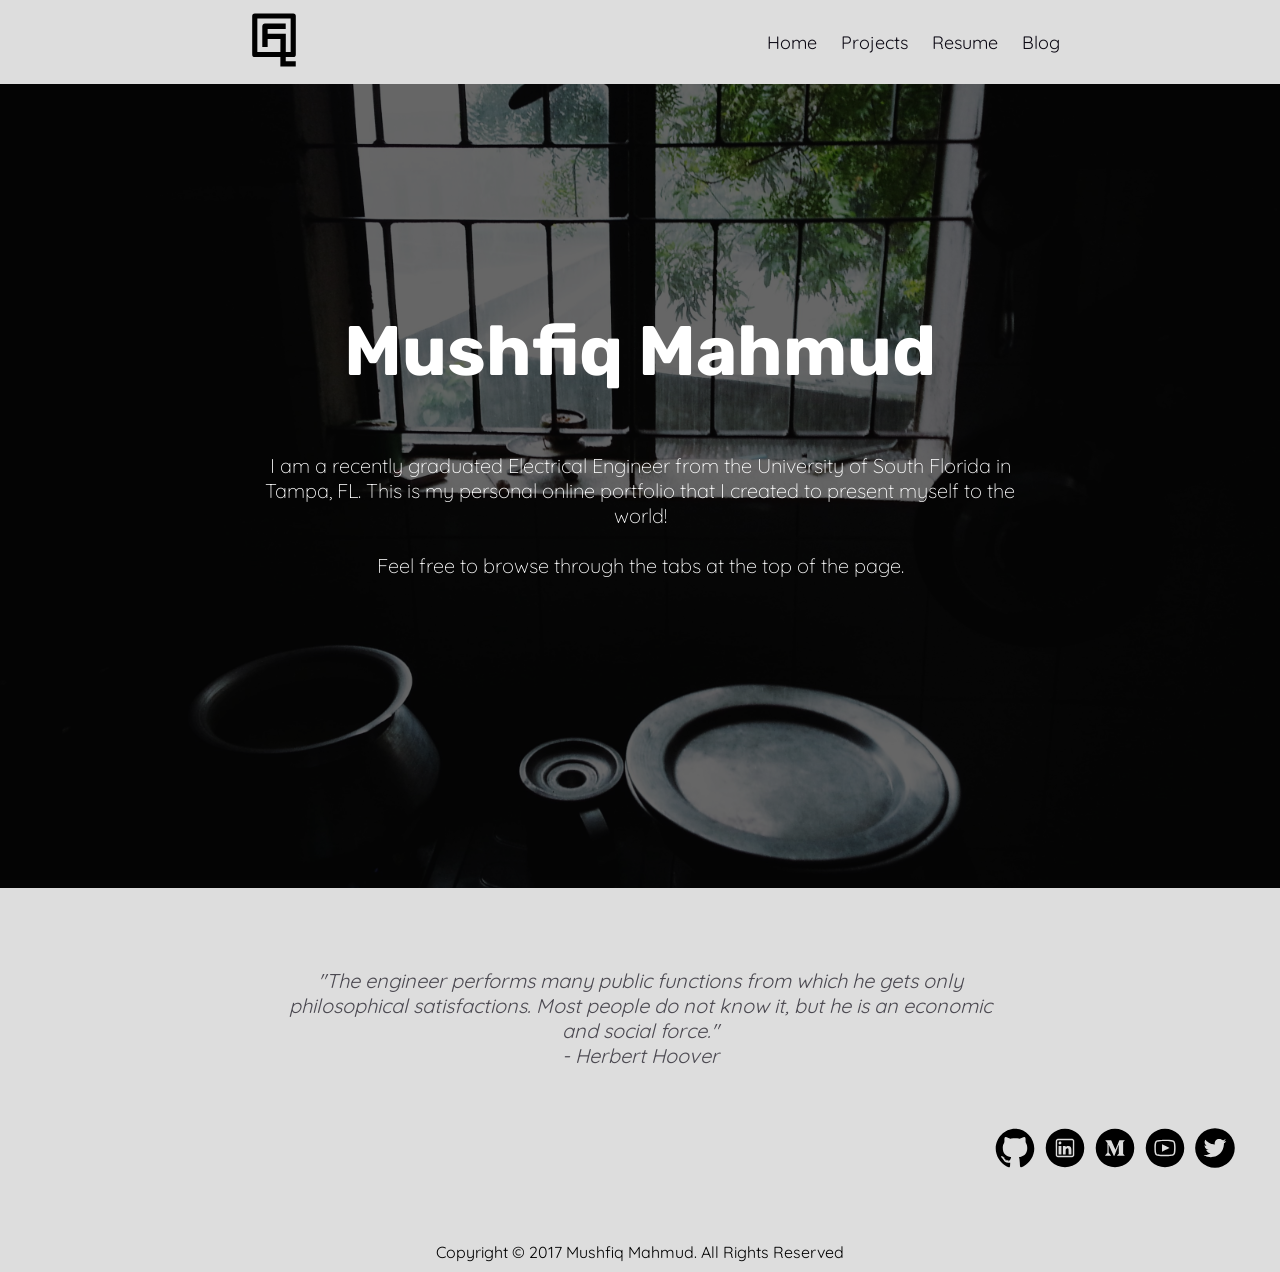
==== index.html @ 52756ce7 "Initial Commit" ====
<!DOCTYPE html>

<html>
<head>
	<title>Mushfiq | My Portfolio</title>
	<link rel="shortcut icon" href="./images/logo.ico">
	<link rel="stylesheet" type="text/css" href="style_headfoot.css">
	<link rel="stylesheet" type="text/css" href="style_index.css">
	<script src="example_carousel.js"></script>
	<!--[if IE]>
		<link rel="stylesheet" type="text/css" href="style_landing_ie.css" />
	<![endif]-->
	<link href="https://fonts.googleapis.com/css?family=Bungee|Bungee+Hairline|Quicksand:300,400|Rubik:900" rel="stylesheet">
	<meta name="viewport" content="width=device-width, initial-scale=1">
</head>
<body>
	<div class="parallax">
		<nav class="nav">
    	<div class="nav-left">
      	<img src="./images/logo.svg" width="80" height="80">
    	</div>
    	<div class="nav-right">
      	<ul>
        	<li><a href="index.html">Home</a></li>
        	<li><a href="projects.html">Projects</a></li>
					<li><a href="resume.html">Resume</a></li>
					<li><a href="https://medium.com/@mushfiq8194" target="_blank">Blog</a></li>
      	</ul>
    	</div>
		</nav>

		<div class="main">
			<div class="title">
				<h1>Mushfiq Mahmud</h1>
				<h2>
					<!-- Carousel code by  Gregory Schier https://codepen.io/gschier/pen/jkivt -->
					<span
						class="txt-rotate"
					  data-period="2000"
					  data-rotate='[ "ELECTRICAL ENGINEER", "PROGRAMMER", "WEB DEVELOPER", "DESIGN ENTHUSIAST", "GUITAR PLAYER" ]'>
					</span>
				</h2>
				<p>I am a recently graduated Electrical Engineer from the University of South Florida in Tampa, FL.
				This is my personal online portfolio that I created to present myself to the world!<br /><br/>Feel free to browse through the tabs at the top of the page.</p>
			</div>
		</div>

		<div class="footer">
			<div class="quote">
				<script>
					function text() {};
					text = new text();
					number = 0;

					text[number++] = "&quot;Everything should be as simple as it is, but not simpler.&quot;<br/> - Albert Einstein"
					text[number++] = "&quot;A good engineer does not know everything. He knows how to find it out.&quot;<br/> - Dr. J Celentano, Tunnel Engineer Guru"
					text[number++] = "&quot;The concern for man and his destiny must always be the chief interest of all technical effort. Never forget it among your diagrams and equations.&quot;<br/> - Albert Einstein"
					text[number++] = "&quot;The engineer performs many public functions from which he gets only philosophical satisfactions. Most people do not know it, but he is an economic and social force.&quot;<br/> - Herbert Hoover"
					text[number++] = "&quot;I am and ever will be a white-socks, pocket-protector nerdy engineer. Born under the second law of thermodynamics, steeped in the steam tables, in love with free-body diagrams, transformed by Laplace and propelled by compressible flow.&quot;<br/> - Neil Armstrong"

					increment = Math.floor(Math.random() * number);
					document.write(text[increment]);
				</script>
			</div>

			<div>
				<a class="contact" href="https://twitter.com/Mushfiq814" target="_blank"><img src="./images/Contact/twitter.svg" width="40" height="40"></a>
				<a class="contact" href="https://www.youtube.com/channel/UCIpMa1TIioqIYe2RSPTgsTA?view_as=subscriber" target="_blank"><img src="./images/Contact/youtube.svg" width="40" height="40"></a>
				<a class="contact" href="https://medium.com/@mushfiq8194"	target="_blank"><img src="./images/Contact/medium.svg" width="40" height="40"></a>
				<a class="contact" href="https://www.linkedin.com/in/mushfiq-mahmud/"	target="_blank"><img src="./images/Contact/linkedin.svg" width="40" height="40"></a>
				<a class="contact" href="https://github.com/mushfiq814"	target="_blank"><img src="./images/Contact/GitHub.svg" width="40" height="40"></a>
			</div>
		</div>
	</div>
	<p style = "text-align: center; padding: 10px">Copyright &#169; 2017 Mushfiq Mahmud. All Rights Reserved</p>
</body>
</html>
---- style_headfoot.css ----
* {
	margin: 0;
	padding: 0;
	font-family: "Quicksand", serif;
	box-sizing: border-box;
	--hf-color: #DDD; /*rgb(231, 223, 221)*/
	--body-color: #DDD; /*rgb(231, 223, 221)*/
	--hf-fontcolor: #0E0B16;
}

body {
	background-color: var(--body-color);
}

.parallax {
	width: 100%;
	height: 100%;
	display: inline-block;
	background-image: url("./images/main.jpg");
	background-color: #666;
	background-blend-mode: multiply;
	background-attachment: fixed;
	background-position: center;
	background-repeat: no-repeat;
	background-size: cover;
}

a:link {
	color: var(--hf-fontcolor);
	text-decoration: none;
}

a:hover {
  color: var(--hf-fontcolor);
	text-decoration: underline;
}

a:visited {
  color: var(--hf-fontcolor);
	text-decoration: none;
}

nav {
	height: auto;
	width: 100%;
	display: flex;
	flex-flow: row wrap;
	align-items: center;
	justify-content: space-around;
	background-color: var(--hf-color);
	position: fixed;
	z-index: 1;
}

.nav-left {
	width: 10%;
	text-align: center;
	margin: 0 auto;
}

.nav-left img{
	padding: 10px;
	width: 80px;
	height: auto;
}

.nav-right {
	height: auto;
	color: var(--hf-fontcolor);
	text-align: center;
	margin: 0 auto;
}

.nav-right li {
	display: inline-block;
	color: var(--hf-fontcolor);
	font-size: 18px;
	width: auto;
	height: 100%;
	padding: 10px;
}


/*footer styles*/
.footer{
	height: auto;
	width: 100%;
	color: var(--hf-fontcolor);
	background-color: var(--hf-color);
	padding: 40px 40px;
	display: inline-block;
}

.quote {
	width: 60%;
	margin: 0 auto;
	padding: 40px 0;
	text-align: center;
	font-size: 20px;
	opacity: 0.7;
	font-style: italic;
}

.contact {
	filter: brightness(0.0);
	width: auto;
	padding: 20px 5px;
	float: right;
}

.contact:hover {
	filter: brightness(1.0);
}

@media only screen and (max-width: 425px) {
	.nav-left img{
		width: 90%;
		padding:5px 5px 0 5px;
	}

	.nav-right li {
		font-size: 14px;
		padding: 5px;
	}
}
---- style_index.css ----
body {
	background-color: var(--body-color);
}

.title {
	width: 100%;
	height: 100%;
	color: #FFF;
	text-align: center;
	padding: 10px 0px;
}

.title h1 {
	font-family: 'Rubik', sans-serif;
	font-size: 70px;
	padding: 300px 10px 20px 10px;
}

.title h2 {
	font-family: "Bungee Hairline";
	padding: 10px 0;
}

.wrap {
	font-family: "Bungee Hairline";
	padding: 10px 0;
}

.title p {
	font-size: 20px;
	font-weight: 300;
	width: 60%;
	padding: 20px 0 300px 0;
	margin: 0 auto;
}

@-moz-document url-prefix() {
	.title h2 {
		font-family: "Bungee", cursive;
		letter-spacing: 5px;
	}

	.wrap {
		font-family: "Bungee", cursive;
		letter-spacing: 5px;
	}

	.title p {
		font-weight: 500;
	}
}
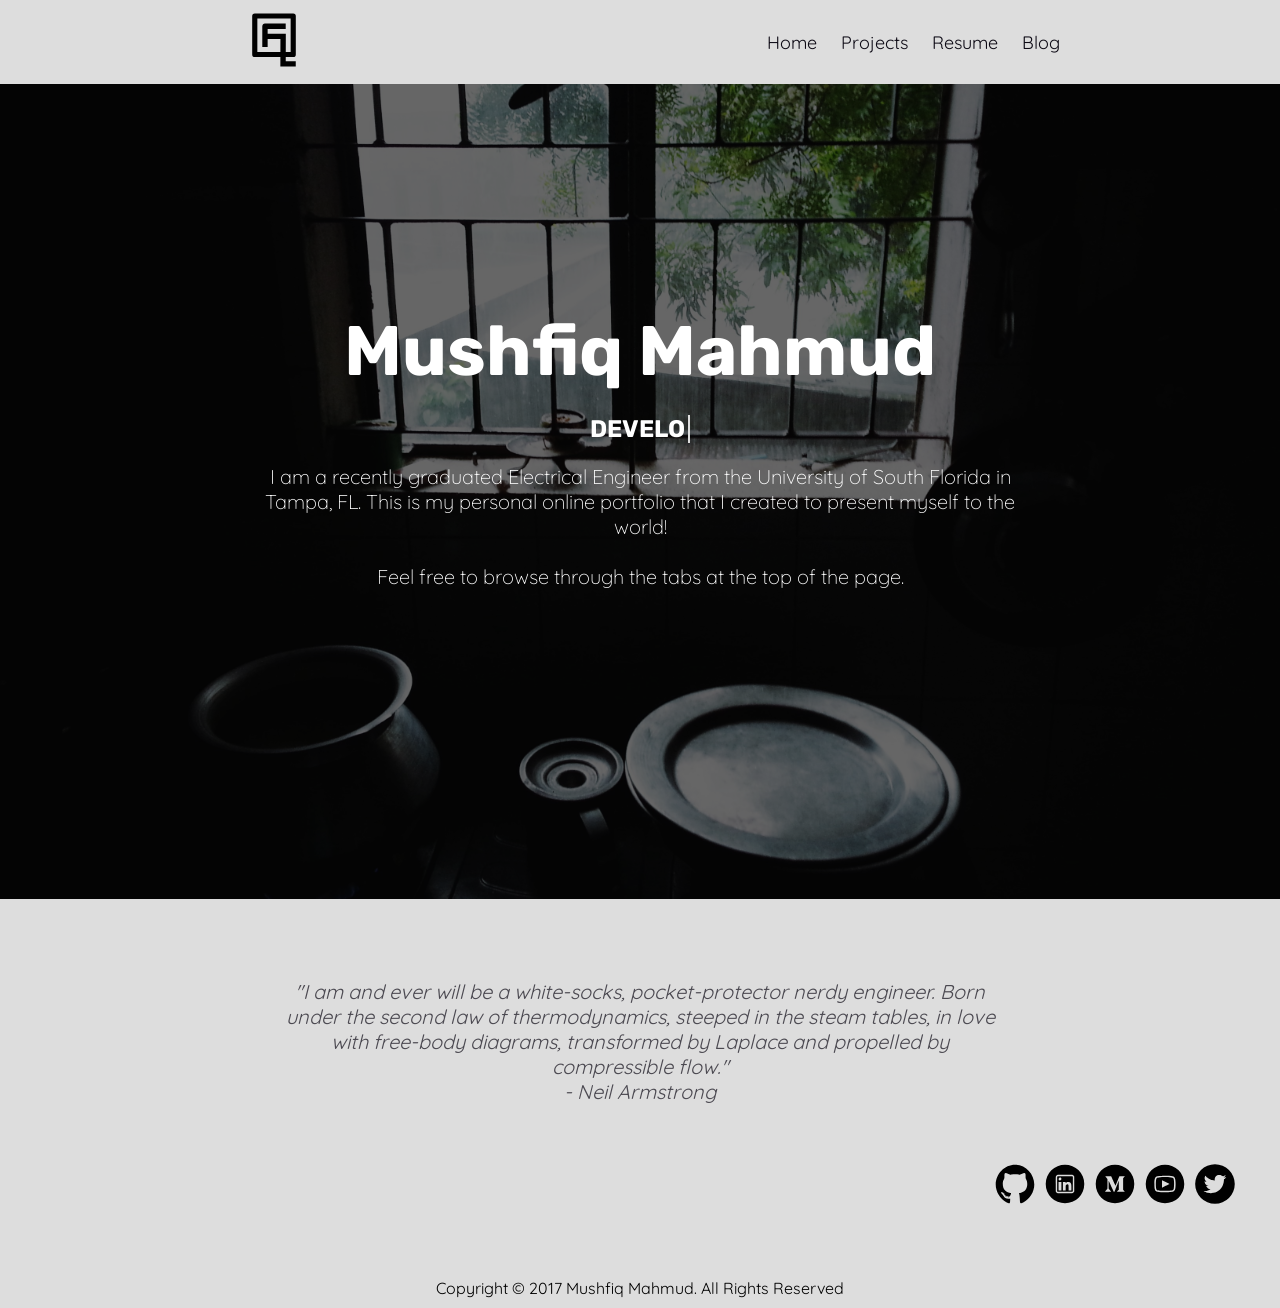
==== commit b9ec0122: "Added Typewriter effect" ====
--- a/index.html
+++ b/index.html
@@ -6,7 +6,6 @@
 	<link rel="shortcut icon" href="./images/logo.ico">
 	<link rel="stylesheet" type="text/css" href="style_headfoot.css">
 	<link rel="stylesheet" type="text/css" href="style_index.css">
-	<script src="example_carousel.js"></script>
 	<!--[if IE]>
 		<link rel="stylesheet" type="text/css" href="style_landing_ie.css" />
 	<![endif]-->
@@ -31,15 +30,10 @@
 
 		<div class="main">
 			<div class="title">
-				<h1>Mushfiq Mahmud</h1>
-				<h2>
-					<!-- Carousel code by  Gregory Schier https://codepen.io/gschier/pen/jkivt -->
-					<span
-						class="txt-rotate"
-					  data-period="2000"
-					  data-rotate='[ "ELECTRICAL ENGINEER", "PROGRAMMER", "WEB DEVELOPER", "DESIGN ENTHUSIAST", "GUITAR PLAYER" ]'>
-					</span>
-				</h2>
+        <h1>Mushfiq Mahmud</h1>
+        <h2>
+          <span class="spanWord" data-wait="3000" data-words='["DEVELOPER","PROGRAMMER","ELECTRICAL ENGINEER","TUTOR","MUSICIAN"]'></span>
+        </h2>
 				<p>I am a recently graduated Electrical Engineer from the University of South Florida in Tampa, FL.
 				This is my personal online portfolio that I created to present myself to the world!<br /><br/>Feel free to browse through the tabs at the top of the page.</p>
 			</div>
@@ -72,6 +66,9 @@
 			</div>
 		</div>
 	</div>
-	<p style = "text-align: center; padding: 10px">Copyright &#169; 2017 Mushfiq Mahmud. All Rights Reserved</p>
+  <p style = "text-align: center; padding: 10px">Copyright &#169; 2017 Mushfiq Mahmud. All Rights Reserved</p>
+  
+  <script src="typeWriter.js"></script>
+
 </body>
 </html>
--- a/style_index.css
+++ b/style_index.css
@@ -17,8 +17,7 @@
 }
 
 .title h2 {
-	font-family: "Bungee Hairline";
-	padding: 10px 0;
+  font-family: "Bungee Hairline";
 }
 
 .wrap {
@@ -32,6 +31,12 @@
 	width: 60%;
 	padding: 20px 0 300px 0;
 	margin: 0 auto;
+}
+
+.spanWord > .txt {
+  font-family: 'Rubik';
+  padding-right: 3px;
+  border-right: 2px solid #ddd;
 }
 
 @-moz-document url-prefix() {
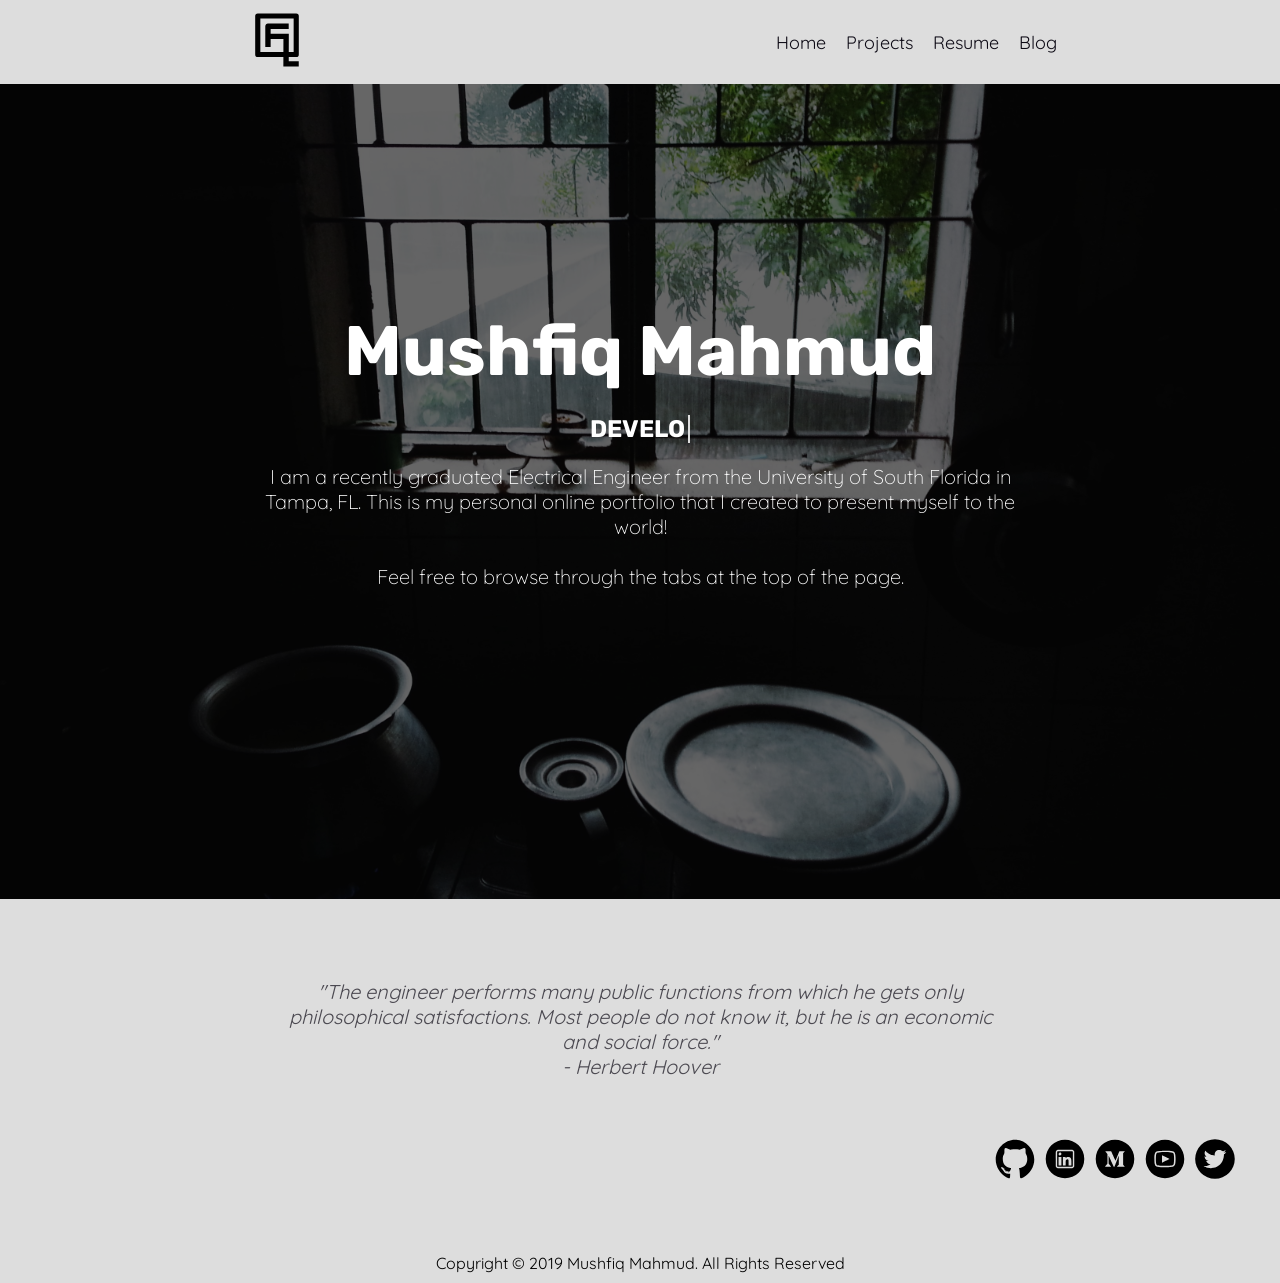
==== commit ab4f4d98: "updated links" ====
--- a/index.html
+++ b/index.html
@@ -3,30 +3,15 @@
 <html>
 <head>
 	<title>Mushfiq | My Portfolio</title>
-	<link rel="shortcut icon" href="./images/logo.ico">
-	<link rel="stylesheet" type="text/css" href="style_headfoot.css">
-	<link rel="stylesheet" type="text/css" href="style_index.css">
-	<!--[if IE]>
-		<link rel="stylesheet" type="text/css" href="style_landing_ie.css" />
-	<![endif]-->
+	<link rel="shortcut icon" href="/assets/images/logo/logo.ico">
+	<link rel="stylesheet" type="text/css" href="/style/style_headfoot.css">
+	<link rel="stylesheet" type="text/css" href="/style/style_index.css">
 	<link href="https://fonts.googleapis.com/css?family=Bungee|Bungee+Hairline|Quicksand:300,400|Rubik:900" rel="stylesheet">
 	<meta name="viewport" content="width=device-width, initial-scale=1">
 </head>
 <body>
 	<div class="parallax">
-		<nav class="nav">
-    	<div class="nav-left">
-      	<img src="./images/logo.svg" width="80" height="80">
-    	</div>
-    	<div class="nav-right">
-      	<ul>
-        	<li><a href="index.html">Home</a></li>
-        	<li><a href="projects.html">Projects</a></li>
-					<li><a href="resume.html">Resume</a></li>
-					<li><a href="https://medium.com/@mushfiq8194" target="_blank">Blog</a></li>
-      	</ul>
-    	</div>
-		</nav>
+		<nav class="nav" id="nav"></nav>
 
 		<div class="main">
 			<div class="title">
@@ -35,40 +20,24 @@
           <span class="spanWord" data-wait="3000" data-words='["DEVELOPER","PROGRAMMER","ELECTRICAL ENGINEER","TUTOR","MUSICIAN"]'></span>
         </h2>
 				<p>I am a recently graduated Electrical Engineer from the University of South Florida in Tampa, FL.
-				This is my personal online portfolio that I created to present myself to the world!<br /><br/>Feel free to browse through the tabs at the top of the page.</p>
+        This is my personal online portfolio that I created to present myself to the world!
+        <br/><br/>
+        Feel free to browse through the tabs at the top of the page.</p>
 			</div>
-		</div>
+    </div>
 
 		<div class="footer">
-			<div class="quote">
-				<script>
-					function text() {};
-					text = new text();
-					number = 0;
-
-					text[number++] = "&quot;Everything should be as simple as it is, but not simpler.&quot;<br/> - Albert Einstein"
-					text[number++] = "&quot;A good engineer does not know everything. He knows how to find it out.&quot;<br/> - Dr. J Celentano, Tunnel Engineer Guru"
-					text[number++] = "&quot;The concern for man and his destiny must always be the chief interest of all technical effort. Never forget it among your diagrams and equations.&quot;<br/> - Albert Einstein"
-					text[number++] = "&quot;The engineer performs many public functions from which he gets only philosophical satisfactions. Most people do not know it, but he is an economic and social force.&quot;<br/> - Herbert Hoover"
-					text[number++] = "&quot;I am and ever will be a white-socks, pocket-protector nerdy engineer. Born under the second law of thermodynamics, steeped in the steam tables, in love with free-body diagrams, transformed by Laplace and propelled by compressible flow.&quot;<br/> - Neil Armstrong"
-
-					increment = Math.floor(Math.random() * number);
-					document.write(text[increment]);
-				</script>
-			</div>
-
-			<div>
-				<a class="contact" href="https://twitter.com/Mushfiq814" target="_blank"><img src="./images/Contact/twitter.svg" width="40" height="40"></a>
-				<a class="contact" href="https://www.youtube.com/channel/UCIpMa1TIioqIYe2RSPTgsTA?view_as=subscriber" target="_blank"><img src="./images/Contact/youtube.svg" width="40" height="40"></a>
-				<a class="contact" href="https://medium.com/@mushfiq8194"	target="_blank"><img src="./images/Contact/medium.svg" width="40" height="40"></a>
-				<a class="contact" href="https://www.linkedin.com/in/mushfiq-mahmud/"	target="_blank"><img src="./images/Contact/linkedin.svg" width="40" height="40"></a>
-				<a class="contact" href="https://github.com/mushfiq814"	target="_blank"><img src="./images/Contact/GitHub.svg" width="40" height="40"></a>
-			</div>
+			<div class="quote" id="quote"></div>
+			<div id="contact"></div>
 		</div>
-	</div>
-  <p style = "text-align: center; padding: 10px">Copyright &#169; 2017 Mushfiq Mahmud. All Rights Reserved</p>
+  </div>
   
-  <script src="typeWriter.js"></script>
+  <p id="copyright"></p>
+  
+  <script src="/scripts/typeWriter.js"></script>
+  <script src="/scripts/quotes.js"></script>
+  <script src="/scripts/footer.js"></script>
+  <script src="/scripts/header.js"></script>
 
 </body>
 </html>
--- a/style/style_headfoot.css
+++ b/style/style_headfoot.css
@@ -0,0 +1,125 @@
+* {
+	margin: 0;
+	padding: 0;
+	font-family: "Quicksand", serif;
+	box-sizing: border-box;
+	--hf-color: #DDD; /*rgb(231, 223, 221)*/
+	--body-color: #DDD; /*rgb(231, 223, 221)*/
+	--hf-fontcolor: #0E0B16;
+}
+
+body {
+	background-color: var(--body-color);
+}
+
+.parallax {
+	width: 100%;
+	height: 100%;
+	display: inline-block;
+	background-image: url("/assets/images/main.jpg");
+	background-color: #666;
+	background-blend-mode: multiply;
+	background-attachment: fixed;
+	background-position: center;
+	background-repeat: no-repeat;
+	background-size: cover;
+}
+
+a:link {
+	color: var(--hf-fontcolor);
+	text-decoration: none;
+}
+
+a:hover {
+  color: var(--hf-fontcolor);
+	text-decoration: underline;
+}
+
+a:visited {
+  color: var(--hf-fontcolor);
+	text-decoration: none;
+}
+
+nav {
+	height: auto;
+	width: 100%;
+	display: flex;
+	flex-flow: row wrap;
+	align-items: center;
+	justify-content: space-around;
+	background-color: var(--hf-color);
+	position: fixed;
+	z-index: 1;
+}
+
+.nav-left {
+	width: 10%;
+	text-align: center;
+	margin: 0 auto;
+}
+
+.nav-left img{
+	padding: 10px;
+	width: 80px;
+	height: auto;
+}
+
+.nav-right {
+	height: auto;
+	color: var(--hf-fontcolor);
+	text-align: center;
+	margin: 0 auto;
+}
+
+.nav-right li {
+	display: inline-block;
+	color: var(--hf-fontcolor);
+	font-size: 18px;
+	width: auto;
+	height: 100%;
+	padding: 10px;
+}
+
+
+/*footer styles*/
+.footer{
+	height: auto;
+	width: 100%;
+	color: var(--hf-fontcolor);
+	background-color: var(--hf-color);
+	padding: 40px 40px;
+	display: inline-block;
+}
+
+.quote {
+	width: 60%;
+	margin: 0 auto;
+	padding: 40px 0;
+	text-align: center;
+	font-size: 20px;
+	opacity: 0.7;
+	font-style: italic;
+}
+
+.contact {
+	filter: brightness(0.0);
+	width: auto;
+	padding: 20px 5px;
+	float: right;
+}
+
+.contact:hover {
+	filter: brightness(1.0);
+}
+
+@media only screen and (max-width: 425px) {
+	.nav-left img{
+		width: 90%;
+		padding:5px 5px 0 5px;
+	}
+
+	.nav-right li {
+		font-size: 14px;
+		padding: 5px;
+	}
+}
--- a/style/style_index.css
+++ b/style/style_index.css
@@ -0,0 +1,56 @@
+body {
+	background-color: var(--body-color);
+}
+
+.title {
+	width: 100%;
+	height: 100%;
+	color: #FFF;
+	text-align: center;
+	padding: 10px 0px;
+}
+
+.title h1 {
+	font-family: 'Rubik', sans-serif;
+	font-size: 70px;
+	padding: 300px 10px 20px 10px;
+}
+
+.title h2 {
+  font-family: "Bungee Hairline";
+}
+
+.wrap {
+	font-family: "Bungee Hairline";
+	padding: 10px 0;
+}
+
+.title p {
+	font-size: 20px;
+	font-weight: 300;
+	width: 60%;
+	padding: 20px 0 300px 0;
+	margin: 0 auto;
+}
+
+.spanWord > .txt {
+  font-family: 'Rubik';
+  padding-right: 3px;
+  border-right: 2px solid #ddd;
+}
+
+@-moz-document url-prefix() {
+	.title h2 {
+		font-family: "Bungee", cursive;
+		letter-spacing: 5px;
+	}
+
+	.wrap {
+		font-family: "Bungee", cursive;
+		letter-spacing: 5px;
+	}
+
+	.title p {
+		font-weight: 500;
+	}
+}
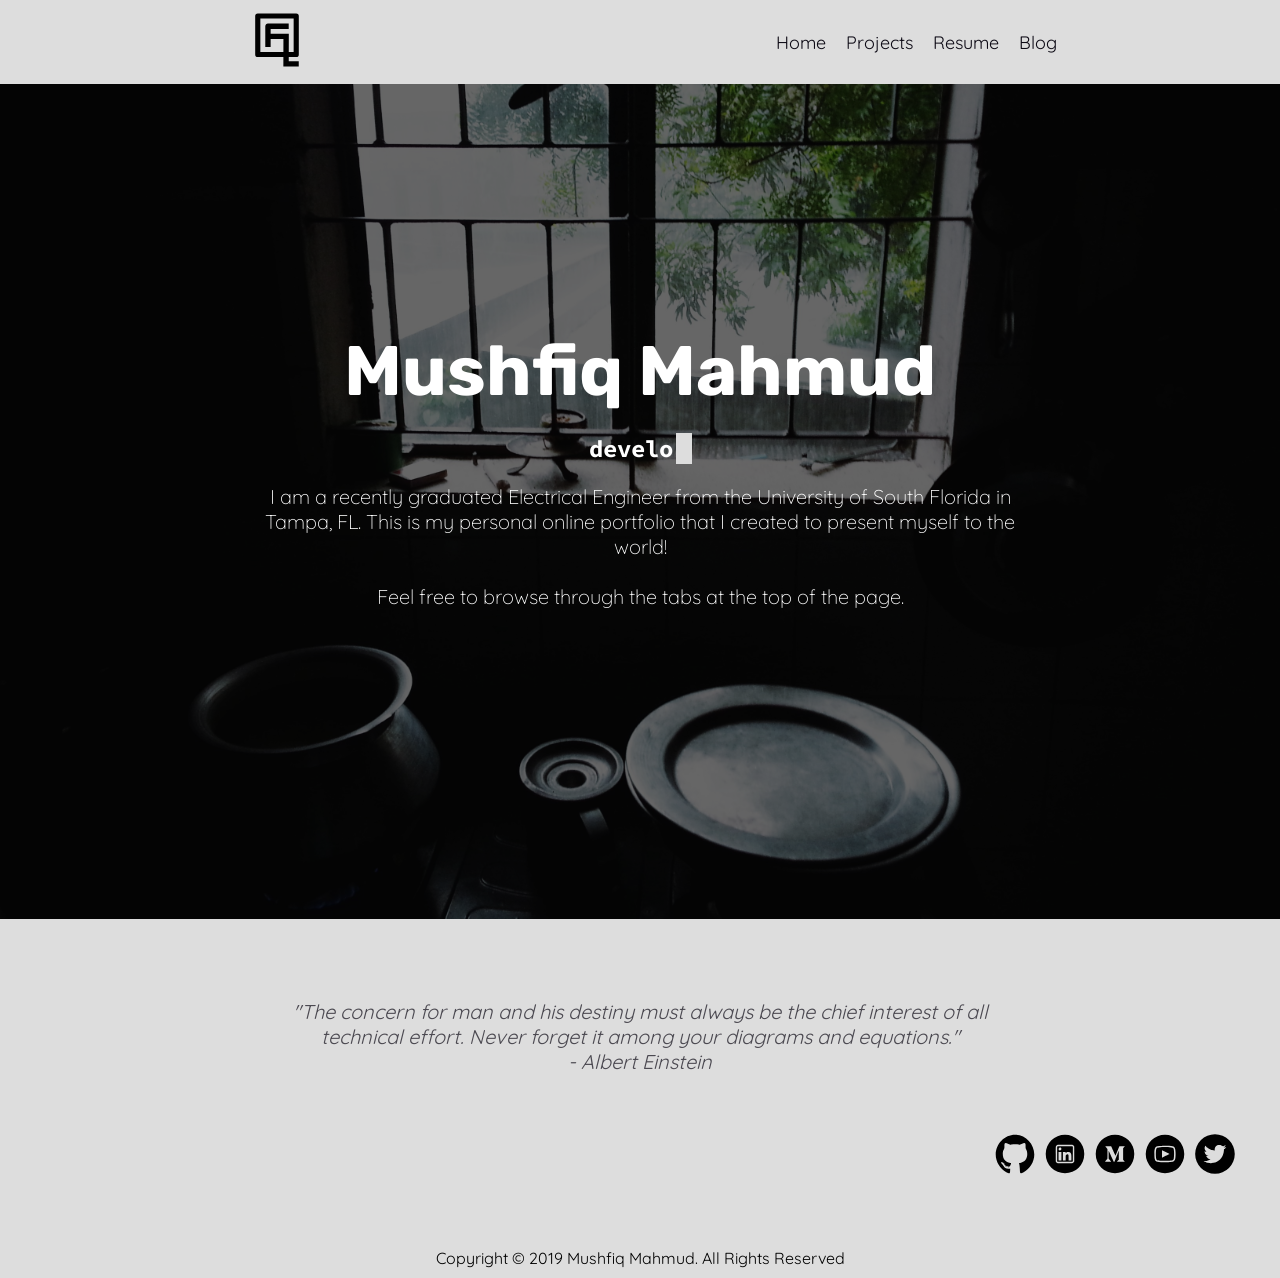
==== commit e5f0e834: "Updated homepage and resume" ====
--- a/index.html
+++ b/index.html
@@ -6,7 +6,7 @@
 	<link rel="shortcut icon" href="/assets/images/logo/logo.ico">
 	<link rel="stylesheet" type="text/css" href="/style/style_headfoot.css">
 	<link rel="stylesheet" type="text/css" href="/style/style_index.css">
-	<link href="https://fonts.googleapis.com/css?family=Bungee|Bungee+Hairline|Quicksand:300,400|Rubik:900" rel="stylesheet">
+	<link href="https://fonts.googleapis.com/css?family=Bungee|Bungee+Hairline|Quicksand:300,400|Rubik:900|Source+Code+Pro" rel="stylesheet">
 	<meta name="viewport" content="width=device-width, initial-scale=1">
 </head>
 <body>
@@ -15,10 +15,12 @@
 
 		<div class="main">
 			<div class="title">
+        <img src="">
         <h1>Mushfiq Mahmud</h1>
         <h2>
-          <span class="spanWord" data-wait="3000" data-words='["DEVELOPER","PROGRAMMER","ELECTRICAL ENGINEER","TUTOR","MUSICIAN"]'></span>
-        </h2>
+          <!-- <span class="spanWord" data-wait="3000" data-words='["DEVELOPER","PROGRAMMER","ELECTRICAL ENGINEER","TUTOR","MUSICIAN"]'></span> -->
+          <span class="spanWord" data-wait="3000" data-words='["developer","programmer","electrical engineer","tutor","musician"]'></span>
+          </h2>
 				<p>I am a recently graduated Electrical Engineer from the University of South Florida in Tampa, FL.
         This is my personal online portfolio that I created to present myself to the world!
         <br/><br/>
--- a/style/style_index.css
+++ b/style/style_index.css
@@ -34,9 +34,9 @@
 }
 
 .spanWord > .txt {
-  font-family: 'Rubik';
+  font-family: 'Source Code Pro', 'Rubik';
   padding-right: 3px;
-  border-right: 2px solid #ddd;
+  border-right: 1rem solid #ddd;
 }
 
 @-moz-document url-prefix() {
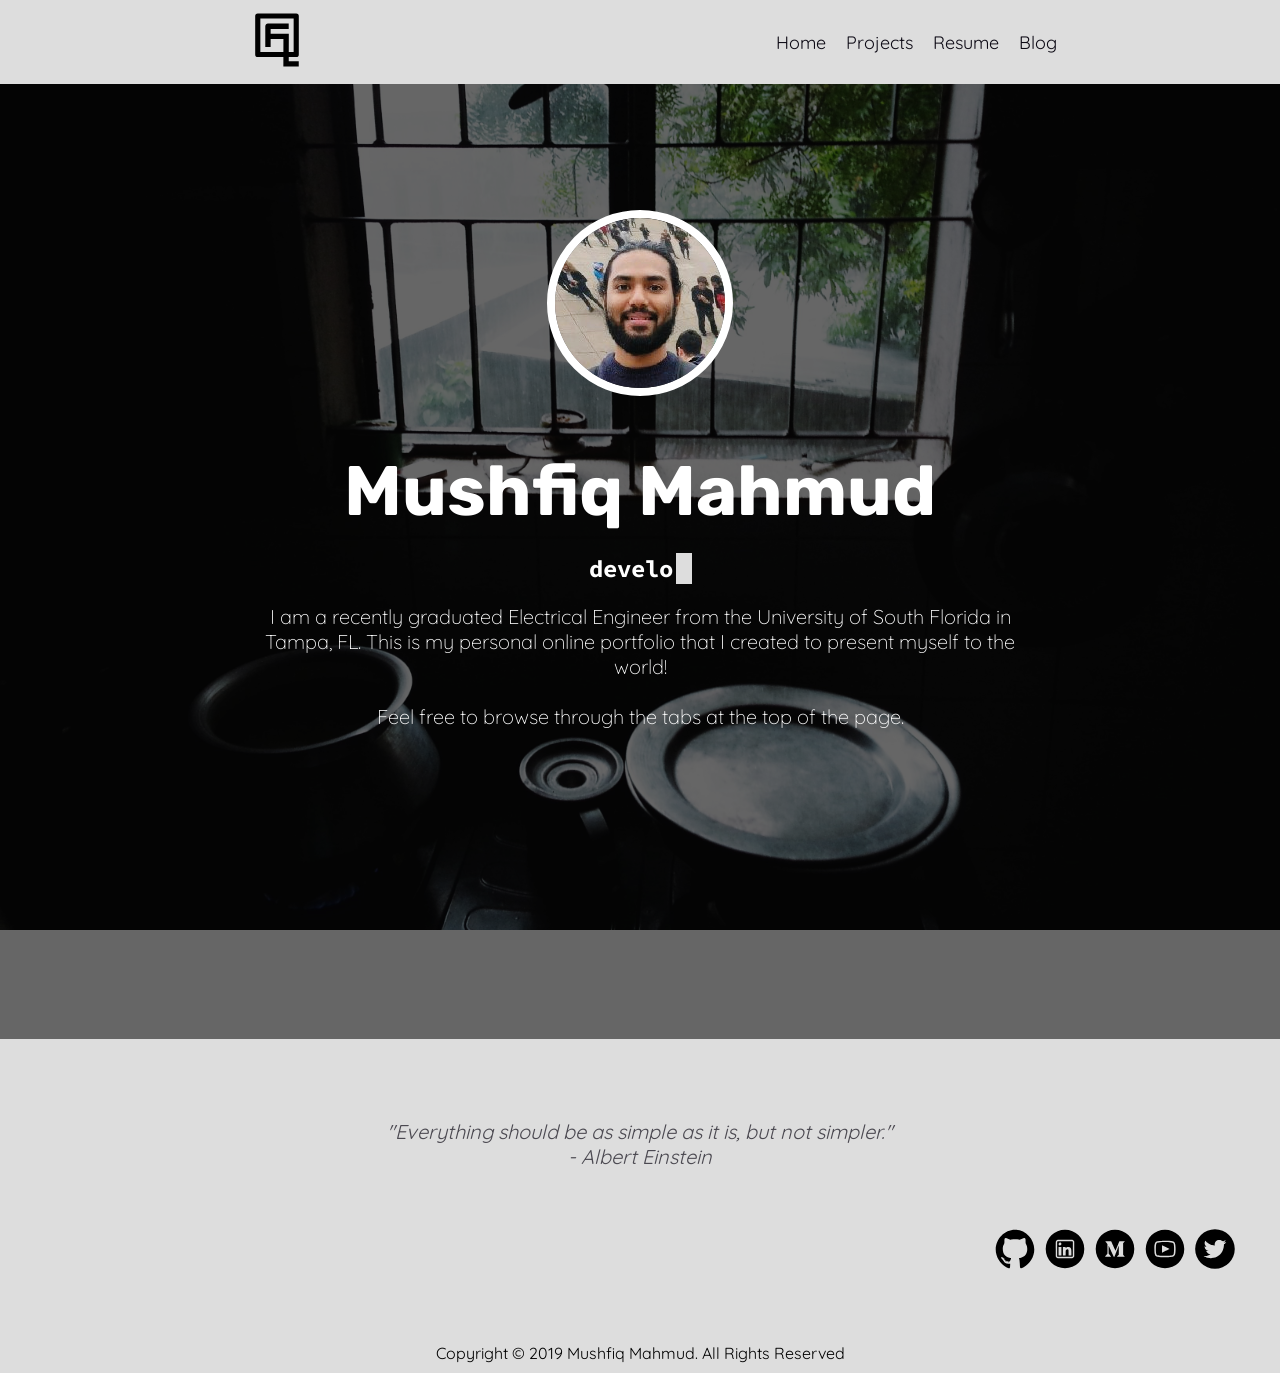
==== commit 402d4612: "Added Profile Picture" ====
--- a/index.html
+++ b/index.html
@@ -15,7 +15,7 @@
 
 		<div class="main">
 			<div class="title">
-        <img src="">
+        <img class="profile-pic" src="./assets/images/profile.png">
         <h1>Mushfiq Mahmud</h1>
         <h2>
           <!-- <span class="spanWord" data-wait="3000" data-words='["DEVELOPER","PROGRAMMER","ELECTRICAL ENGINEER","TUTOR","MUSICIAN"]'></span> -->
--- a/style/style_index.css
+++ b/style/style_index.css
@@ -10,10 +10,16 @@
 	padding: 10px 0px;
 }
 
+.profile-pic {
+  border: 0.5em solid white;
+  border-radius: 50%;
+  margin-top: 200px;
+}
+
 .title h1 {
 	font-family: 'Rubik', sans-serif;
 	font-size: 70px;
-	padding: 300px 10px 20px 10px;
+	padding: 50px 10px 20px 10px;
 }
 
 .title h2 {
